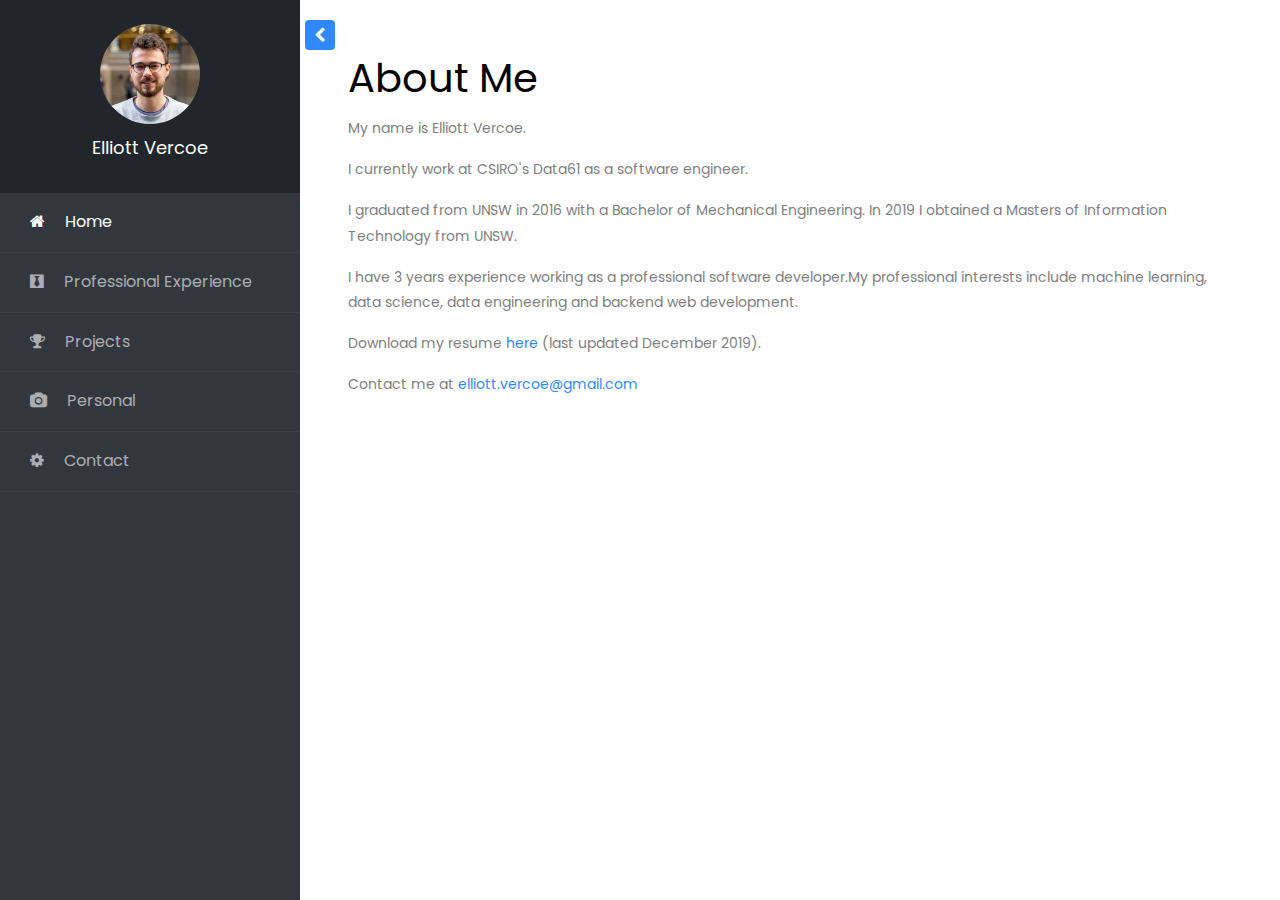
==== index.html @ 118818e9 "Added html template" ====
<!doctype html>
<html lang="en">
  <head>
  	<title>Home</title>
    <meta charset="utf-8">
    <meta name="viewport" content="width=device-width, initial-scale=1, shrink-to-fit=no">

    <link href="https://fonts.googleapis.com/css?family=Poppins:300,400,500,600,700,800,900" rel="stylesheet">
		
		<link rel="stylesheet" href="https://stackpath.bootstrapcdn.com/font-awesome/4.7.0/css/font-awesome.min.css">
		<link rel="stylesheet" href="css/style.css">
  </head>
  <body>
		
		<div class="wrapper d-flex align-items-stretch">
			<nav id="sidebar">
				<div class="custom-menu">
					<button type="button" id="sidebarCollapse" class="btn btn-primary">
	        </button>
        </div>
	  		<div class="img bg-wrap text-center py-4" style="background-image: url(images/nepal.JPG);">
	  			<div class="user-logo">
	  				<div class="img" style="background-image: url(images/profile_headshot.png);"></div>
	  				<h3>Elliott Vercoe</h3>
	  			</div>
	  		</div>
        <ul class="list-unstyled components mb-5">
          <li class="active">
            <a href="index.html"><span class="fa fa-home mr-3"></span> Home</a>
          </li>
          <li>
            <a href="professional.html"><span class="fa fa-black-tie mr-3"></span> Professional Experience</a>
          </li>
          <li>
            <a href="projects.html"><span class="fa fa-trophy mr-3"></span> Projects</a>
          </li>
          <li>
            <a href="personal.html"><span class="fa fa-camera mr-3"></span> Personal</a>
          </li>
            <li>
                <a href="contact.html"><span class="fa fa-cog mr-3"></span> Contact</a>
            </li>
        </ul>

    	</nav>

        <!-- Page Content  -->
      <div id="content" class="p-4 p-md-5 pt-5">
          <h1>About Me</h1>
          <p>My name is Elliott Vercoe.</p>
          <p>I currently work at CSIRO's Data61 as a software engineer.</p>
          <p>I graduated from UNSW in 2016 with a Bachelor of Mechanical Engineering. In 2019 I obtained a Masters of Information Technology from UNSW.</p>
          <p>I have 3 years experience working as a professional software developer.My professional interests include machine learning, data science, data engineering and backend web development.</p>
          <p>Download my resume <a href="Elliott%20Vercoe%20-%20Resume.pdf">here</a> (last updated December 2019).</p>
          <p>Contact me at <a href=""mailto: elliott.vercoe@gmail.com>elliott.vercoe@gmail.com</a></p>
      </div>

    <script src="js/jquery.min.js"></script>
    <script src="js/popper.js"></script>
    <script src="js/bootstrap.min.js"></script>
    <script src="js/main.js"></script>
  </body>
</html>
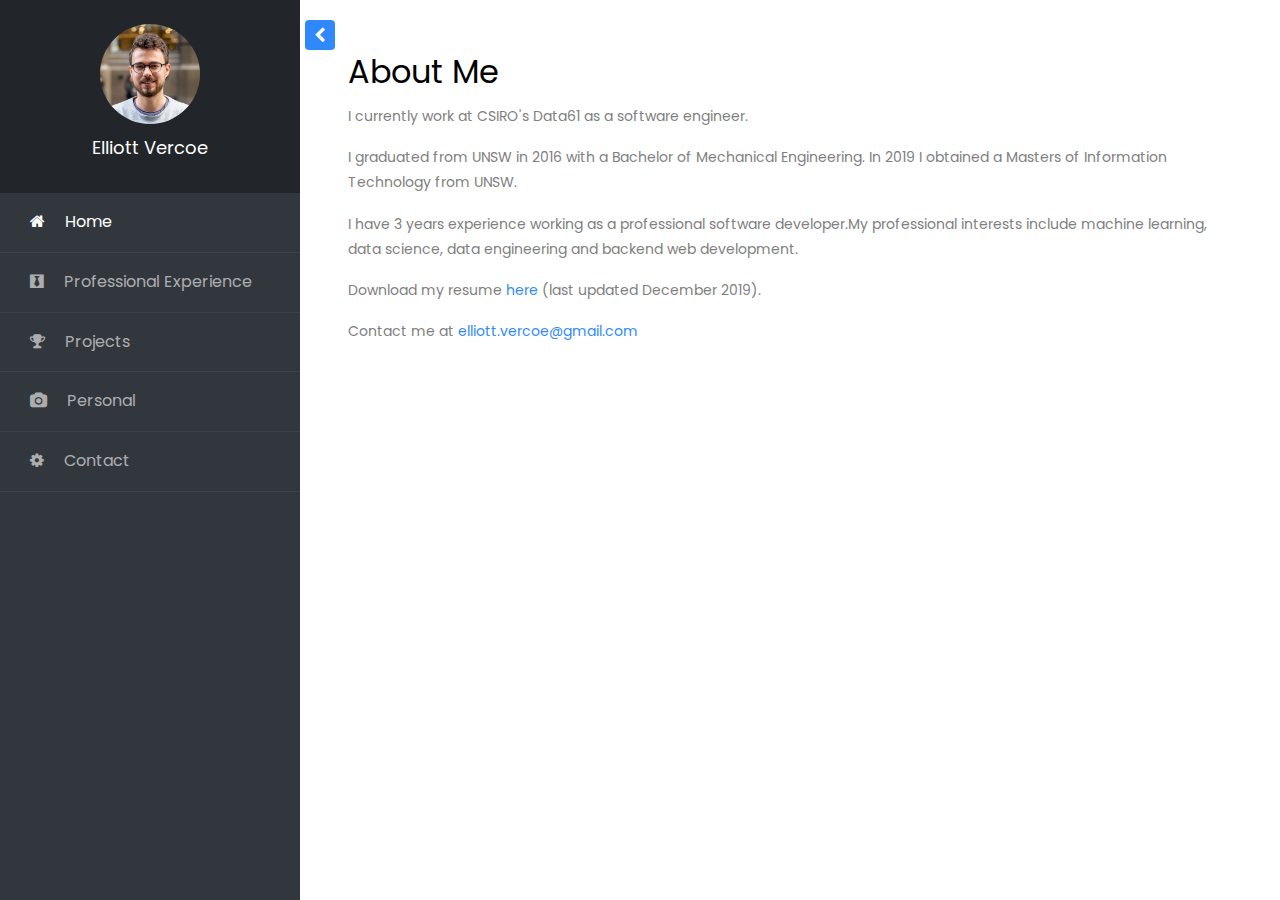
==== commit ba26af80: "Changed homepage" ====
--- a/index.html
+++ b/index.html
@@ -46,8 +46,7 @@
 
         <!-- Page Content  -->
       <div id="content" class="p-4 p-md-5 pt-5">
-          <h1>About Me</h1>
-          <p>My name is Elliott Vercoe.</p>
+          <h2>About Me</h2>
           <p>I currently work at CSIRO's Data61 as a software engineer.</p>
           <p>I graduated from UNSW in 2016 with a Bachelor of Mechanical Engineering. In 2019 I obtained a Masters of Information Technology from UNSW.</p>
           <p>I have 3 years experience working as a professional software developer.My professional interests include machine learning, data science, data engineering and backend web development.</p>
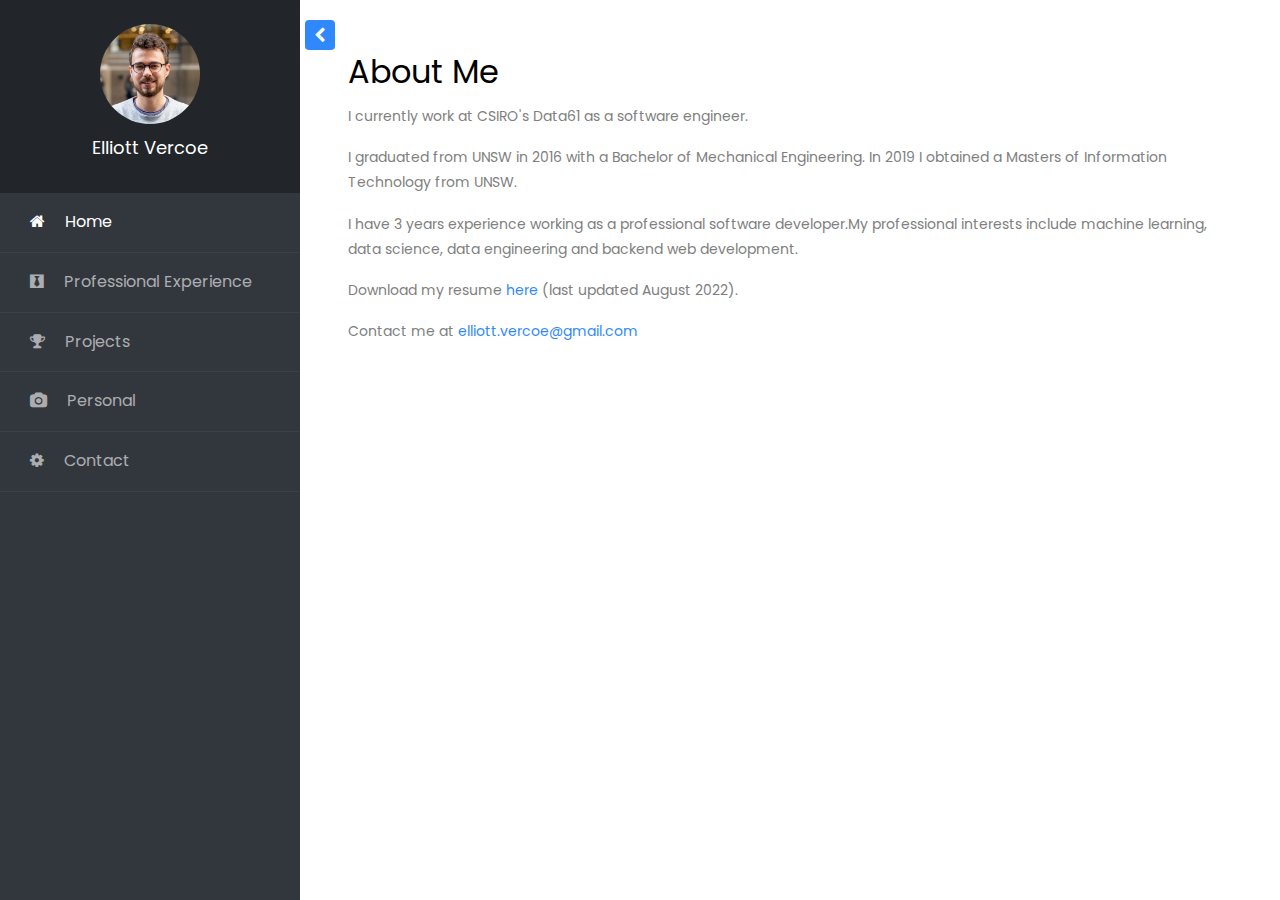
==== commit 22179d44: "Update index.html" ====
--- a/index.html
+++ b/index.html
@@ -50,7 +50,7 @@
           <p>I currently work at CSIRO's Data61 as a software engineer.</p>
           <p>I graduated from UNSW in 2016 with a Bachelor of Mechanical Engineering. In 2019 I obtained a Masters of Information Technology from UNSW.</p>
           <p>I have 3 years experience working as a professional software developer.My professional interests include machine learning, data science, data engineering and backend web development.</p>
-          <p>Download my resume <a href="Elliott%20Vercoe%20-%20Resume.pdf">here</a> (last updated December 2019).</p>
+          <p>Download my resume <a href="Elliott%20Vercoe%20-%20Resume.pdf">here</a> (last updated August 2022).</p>
           <p>Contact me at <a href=""mailto: elliott.vercoe@gmail.com>elliott.vercoe@gmail.com</a></p>
       </div>
 
@@ -59,4 +59,4 @@
     <script src="js/bootstrap.min.js"></script>
     <script src="js/main.js"></script>
   </body>
-</html>+</html>
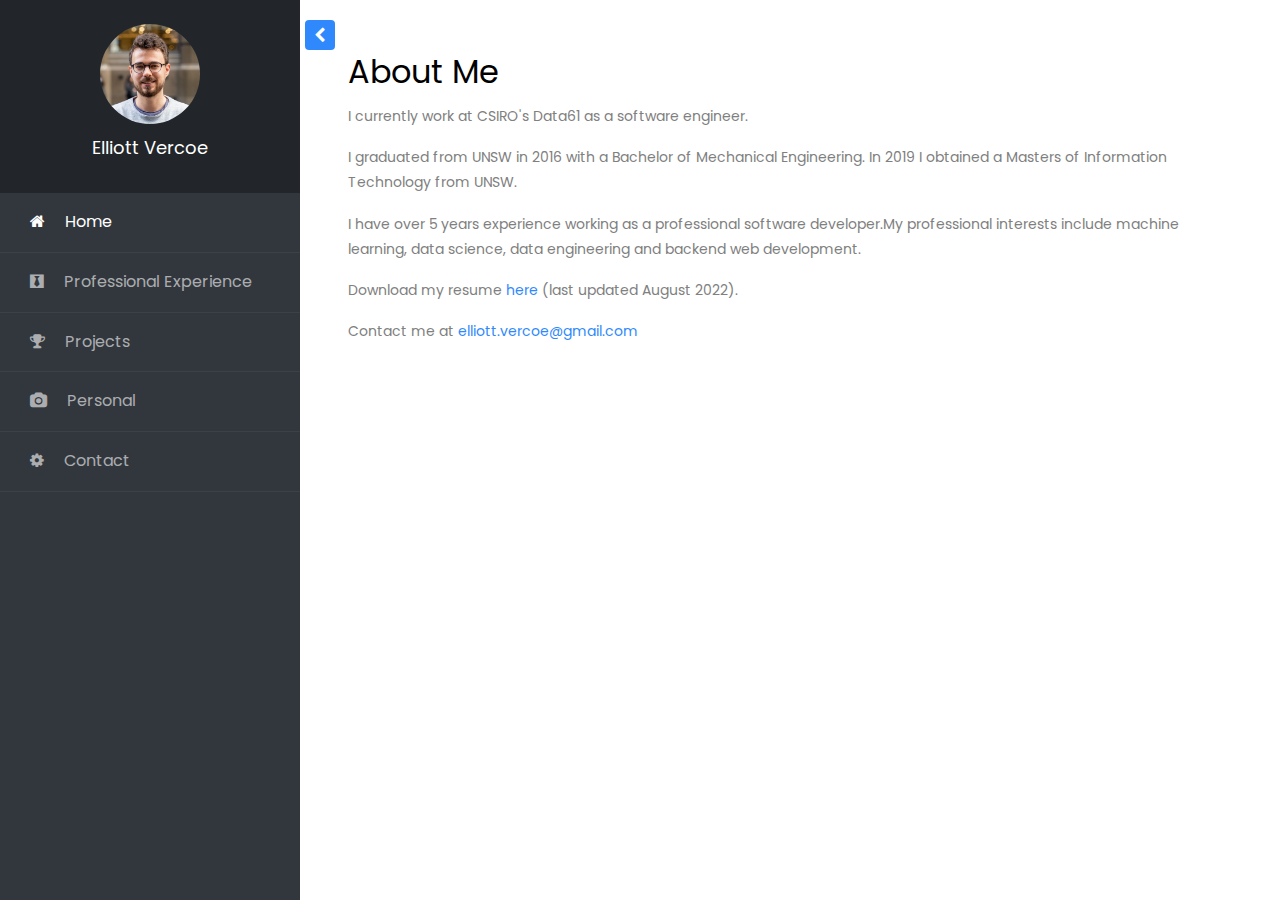
==== commit 6a9cfb5d: "Update index.html" ====
--- a/index.html
+++ b/index.html
@@ -49,7 +49,7 @@
           <h2>About Me</h2>
           <p>I currently work at CSIRO's Data61 as a software engineer.</p>
           <p>I graduated from UNSW in 2016 with a Bachelor of Mechanical Engineering. In 2019 I obtained a Masters of Information Technology from UNSW.</p>
-          <p>I have 3 years experience working as a professional software developer.My professional interests include machine learning, data science, data engineering and backend web development.</p>
+          <p>I have over 5 years experience working as a professional software developer.My professional interests include machine learning, data science, data engineering and backend web development.</p>
           <p>Download my resume <a href="Elliott%20Vercoe%20-%20Resume.pdf">here</a> (last updated August 2022).</p>
           <p>Contact me at <a href=""mailto: elliott.vercoe@gmail.com>elliott.vercoe@gmail.com</a></p>
       </div>
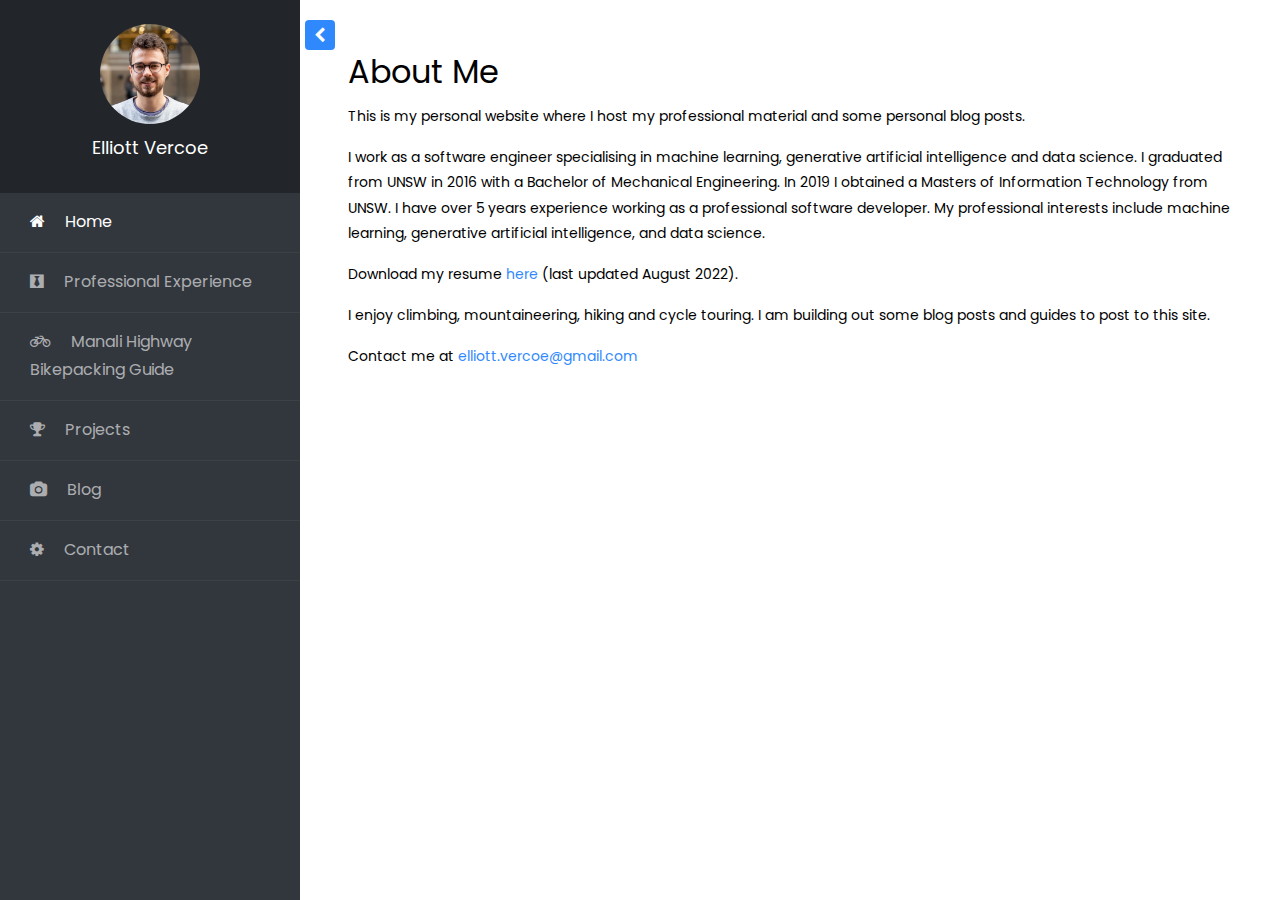
==== commit 93ea3c6d: "Added bikepacking guide as new section" ====
--- a/index.html
+++ b/index.html
@@ -30,12 +30,15 @@
           </li>
           <li>
             <a href="professional.html"><span class="fa fa-black-tie mr-3"></span> Professional Experience</a>
+          </li>          
+		  <li>
+            <a href="manalihighwayguide.html"><span class="fa fa-bicycle mr-3"></span> Manali Highway Bikepacking Guide</a>
           </li>
           <li>
             <a href="projects.html"><span class="fa fa-trophy mr-3"></span> Projects</a>
           </li>
           <li>
-            <a href="personal.html"><span class="fa fa-camera mr-3"></span> Personal</a>
+            <a href="personal.html"><span class="fa fa-camera mr-3"></span> Blog</a>
           </li>
             <li>
                 <a href="contact.html"><span class="fa fa-cog mr-3"></span> Contact</a>
@@ -47,11 +50,12 @@
         <!-- Page Content  -->
       <div id="content" class="p-4 p-md-5 pt-5">
           <h2>About Me</h2>
-          <p>I currently work at CSIRO's Data61 as a software engineer.</p>
-          <p>I graduated from UNSW in 2016 with a Bachelor of Mechanical Engineering. In 2019 I obtained a Masters of Information Technology from UNSW.</p>
-          <p>I have over 5 years experience working as a professional software developer.My professional interests include machine learning, data science, data engineering and backend web development.</p>
+		  <p>This is my personal website where I host my professional material and some personal blog posts.</p>
+          <p>I work as a software engineer specialising in machine learning, generative artificial intelligence and data science. I graduated from UNSW in 2016 with a Bachelor of Mechanical Engineering. In 2019 I obtained a Masters of Information Technology from UNSW. I have over 5 years experience working as a professional software developer. My professional interests include machine learning, generative artificial intelligence, and data science.</p>
           <p>Download my resume <a href="Elliott%20Vercoe%20-%20Resume.pdf">here</a> (last updated August 2022).</p>
+		  <p>I enjoy climbing, mountaineering, hiking and cycle touring. I am building out some blog posts and guides to post to this site.</p>
           <p>Contact me at <a href=""mailto: elliott.vercoe@gmail.com>elliott.vercoe@gmail.com</a></p>
+		  <iframe width="560" height="315" src="https://www.youtube.com/embed/Zvl85Cq8H2s?si=1K4a5Og5IHJnqUcX" title="YouTube video player" frameborder="0" allow="accelerometer; autoplay; clipboard-write; encrypted-media; gyroscope; picture-in-picture; web-share" allowfullscreen></iframe>
       </div>
 
     <script src="js/jquery.min.js"></script>
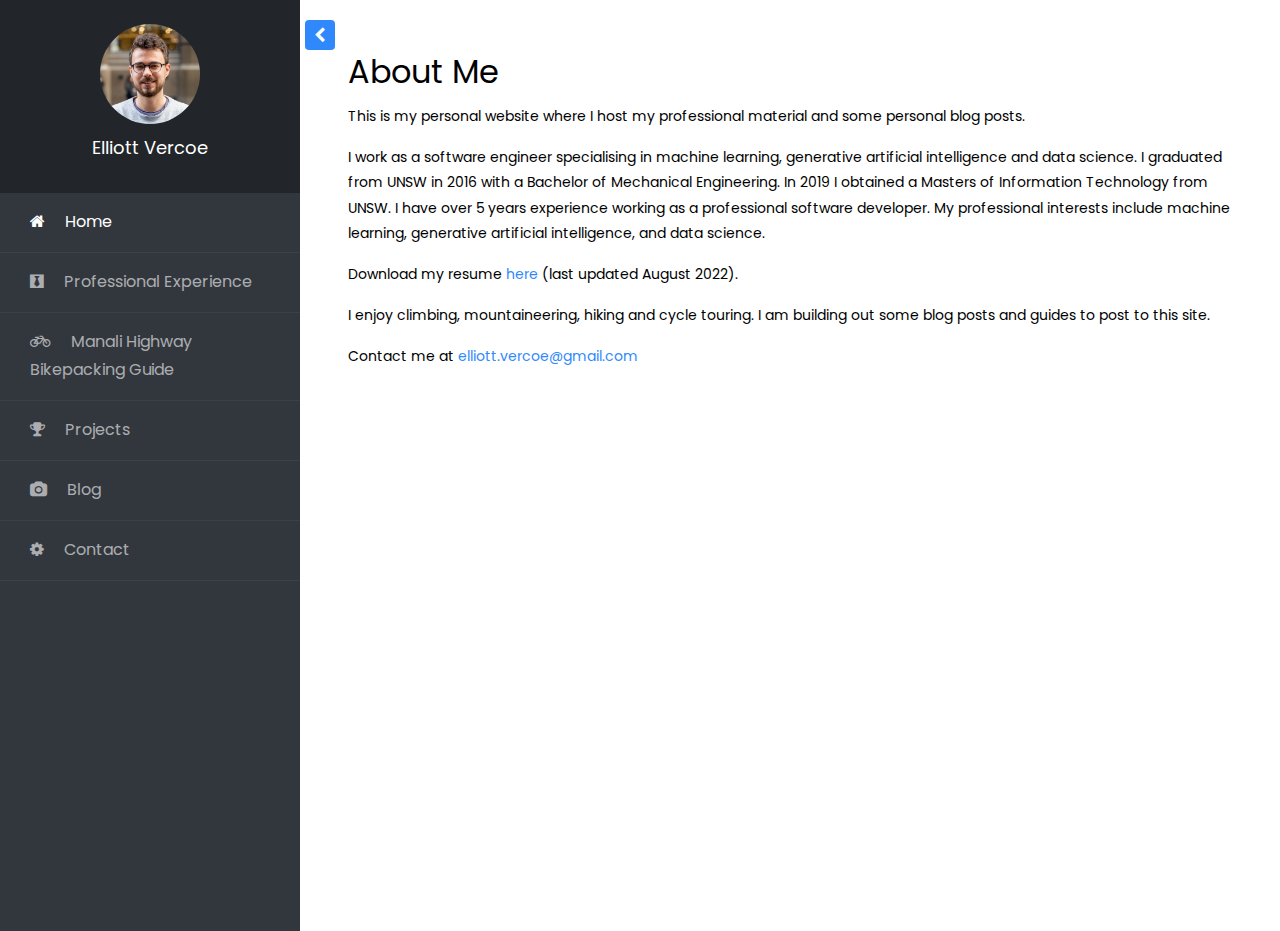
==== commit f419367c: "Updated youtube video width" ====
--- a/index.html
+++ b/index.html
@@ -1,6 +1,22 @@
 <!doctype html>
 <html lang="en">
   <head>
+  <style>
+  .video-container {
+    position: relative;
+    width: 100%;
+    padding-bottom: 56.25%; /* 16:9 aspect ratio (h/w * 100) */
+    overflow: hidden;
+  }
+  
+  .video-container iframe {
+    position: absolute;
+    top: 0;
+    left: 0;
+    width: 100%;
+    height: 100%;
+  }
+</style>
   	<title>Home</title>
     <meta charset="utf-8">
     <meta name="viewport" content="width=device-width, initial-scale=1, shrink-to-fit=no">
@@ -55,7 +71,9 @@
           <p>Download my resume <a href="Elliott%20Vercoe%20-%20Resume.pdf">here</a> (last updated August 2022).</p>
 		  <p>I enjoy climbing, mountaineering, hiking and cycle touring. I am building out some blog posts and guides to post to this site.</p>
           <p>Contact me at <a href=""mailto: elliott.vercoe@gmail.com>elliott.vercoe@gmail.com</a></p>
-		  <iframe width="560" height="315" src="https://www.youtube.com/embed/Zvl85Cq8H2s?si=1K4a5Og5IHJnqUcX" title="YouTube video player" frameborder="0" allow="accelerometer; autoplay; clipboard-write; encrypted-media; gyroscope; picture-in-picture; web-share" allowfullscreen></iframe>
+		  <div class="video-container">
+  <iframe src="https://www.youtube.com/embed/Zvl85Cq8H2s?si=1K4a5Og5IHJnqUcX" title="YouTube video player" frameborder="0" allow="accelerometer; autoplay; clipboard-write; encrypted-media; gyroscope; picture-in-picture; web-share" allowfullscreen></iframe>
+</div>
       </div>
 
     <script src="js/jquery.min.js"></script>
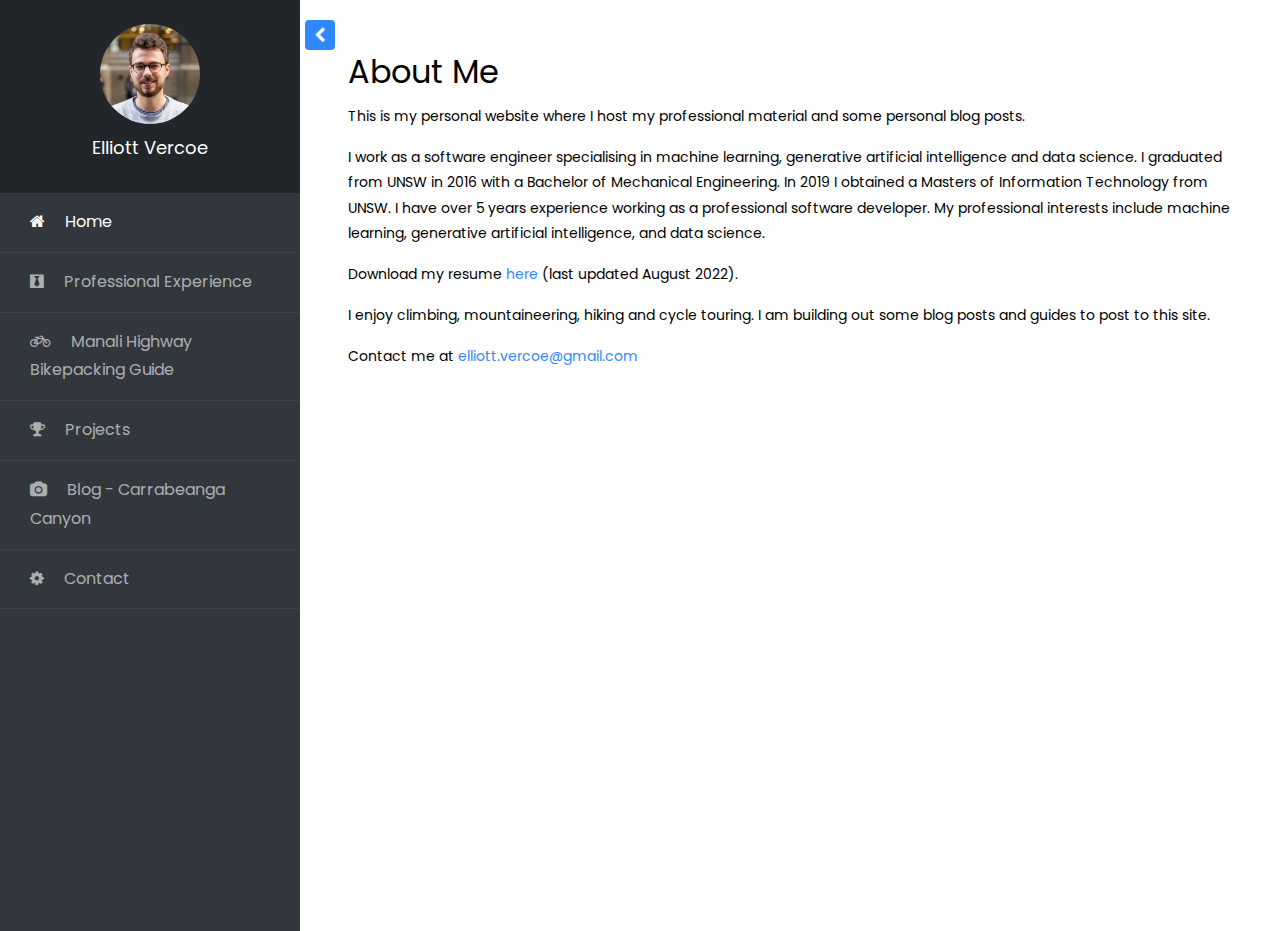
==== commit f2e4076f: "Added carrabeanga trip report" ====
--- a/index.html
+++ b/index.html
@@ -54,7 +54,7 @@
             <a href="projects.html"><span class="fa fa-trophy mr-3"></span> Projects</a>
           </li>
           <li>
-            <a href="personal.html"><span class="fa fa-camera mr-3"></span> Blog</a>
+            <a href="CarraBeangaCanyonTripReport.html"><span class="fa fa-camera mr-3"></span> Blog - Carrabeanga Canyon</a>
           </li>
             <li>
                 <a href="contact.html"><span class="fa fa-cog mr-3"></span> Contact</a>
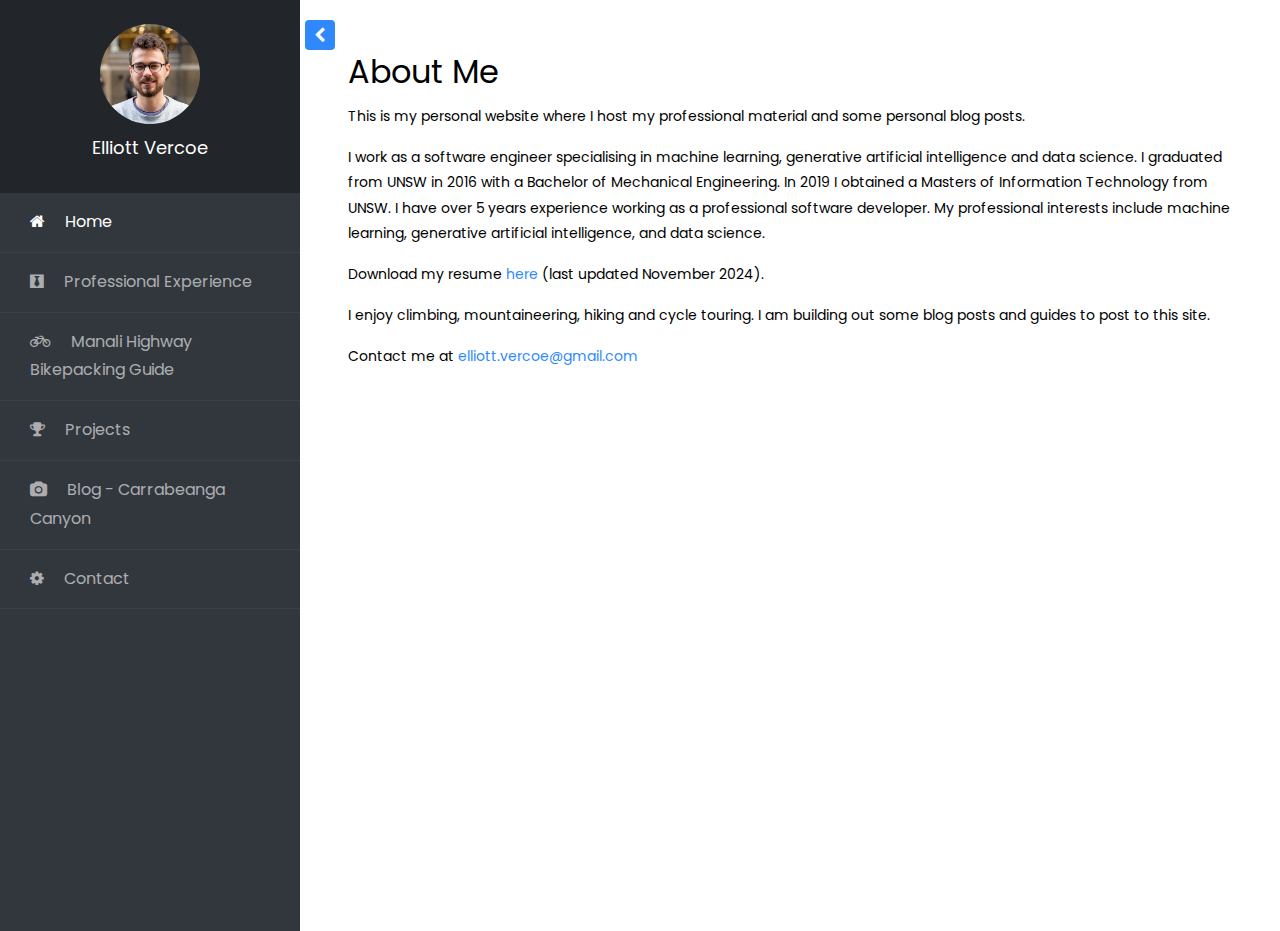
==== commit 49112da2: "updated resume" ====
--- a/index.html
+++ b/index.html
@@ -68,7 +68,7 @@
           <h2>About Me</h2>
 		  <p>This is my personal website where I host my professional material and some personal blog posts.</p>
           <p>I work as a software engineer specialising in machine learning, generative artificial intelligence and data science. I graduated from UNSW in 2016 with a Bachelor of Mechanical Engineering. In 2019 I obtained a Masters of Information Technology from UNSW. I have over 5 years experience working as a professional software developer. My professional interests include machine learning, generative artificial intelligence, and data science.</p>
-          <p>Download my resume <a href="Elliott%20Vercoe%20-%20Resume.pdf">here</a> (last updated August 2022).</p>
+          <p>Download my resume <a href="Elliott%20Vercoe%20-%20Resume.pdf">here</a> (last updated November 2024).</p>
 		  <p>I enjoy climbing, mountaineering, hiking and cycle touring. I am building out some blog posts and guides to post to this site.</p>
           <p>Contact me at <a href=""mailto: elliott.vercoe@gmail.com>elliott.vercoe@gmail.com</a></p>
 		  <div class="video-container">
